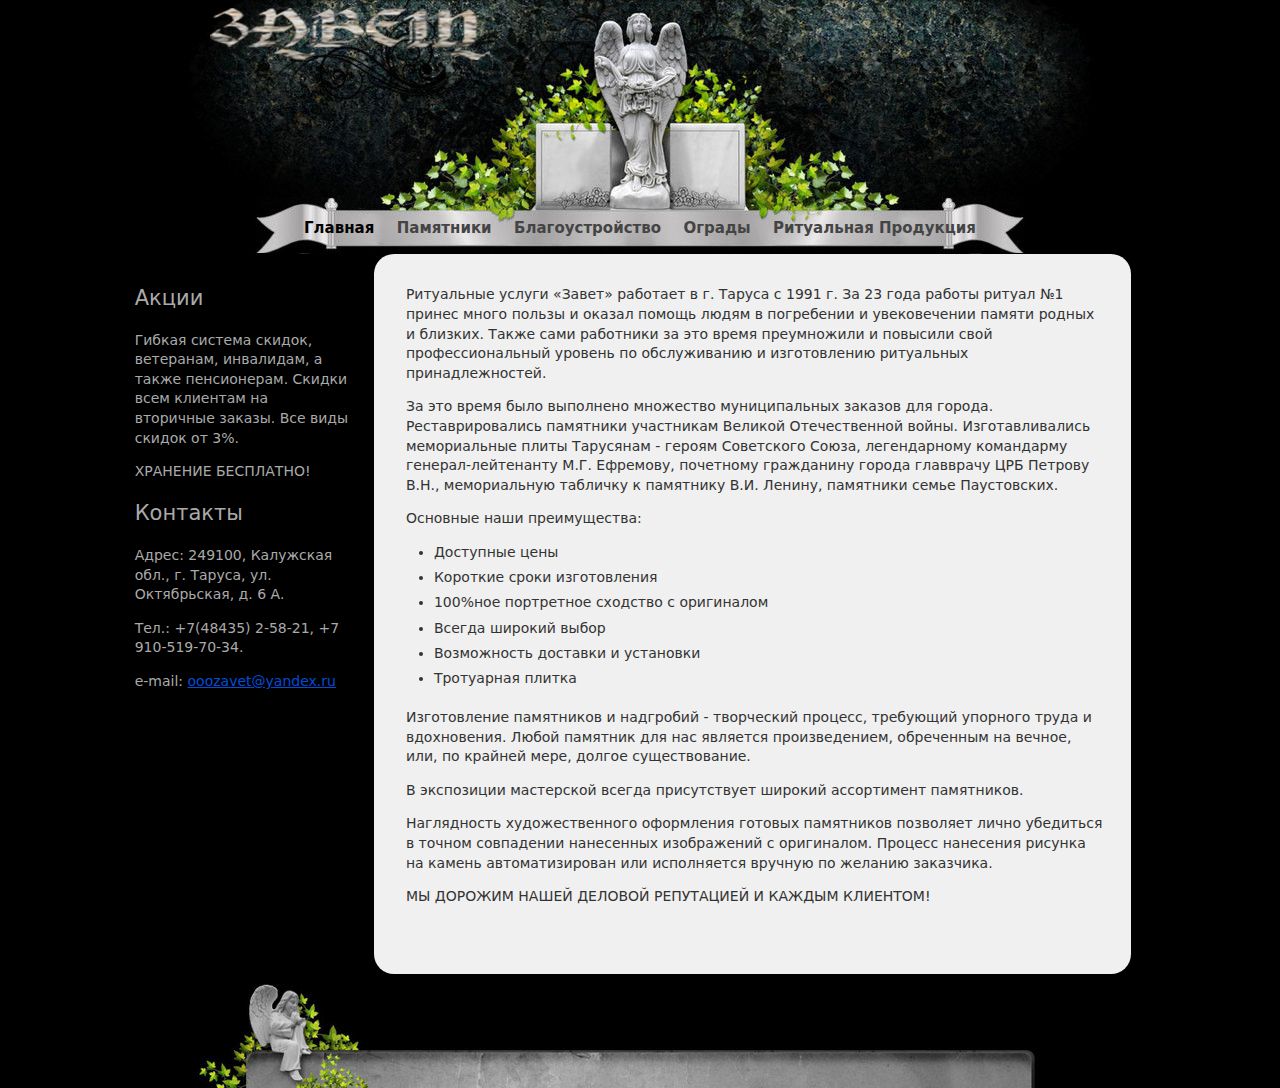
==== index.html @ bbde6373 "Ритуал - первый коммит" ====
<!doctype html>
<html lang="ru">

<head>
    <meta charset="utf-8"/>
    <meta name="keywords" content="Таруса, Ритуал, ритуальные услуги"/>
    <meta name="description" content=""/>
    <meta name="author" content="Ars P. Shilovsky"/>
    <link rel="stylesheet" href="css/style.css"/>
    <title>Ритуал Таруса</title>
    <!--[if lt IE 9]>
    <script src="http://html5shiv.googlecode.com/svn/trunk/html5.js"></script><![endif]-->
</head>


<!--[if lt IE 9]><p class="warning">Браузер устарел и может неправильно отображать данную страницу.</p><![endif]-->


<body>
<div class="container">


    <header class="header clearfix">
        <div class="logo">
        <img class=img_logo src="images/design/logo.png" alt="Завет">
        <div class="clearfix"></div>
        </div>

        <nav class="menu_main">
            <ul>
                <li class="active"><a href="index.html">Главная</a></li>
                <li><a href="pamyatniki.html">Памятники</a></li>
                <li><a href="blagoustroistvo.html">Благоустройство</a></li>
                <li><a href="ogrady.html">Ограды</a></li>
                <li><a href="ritual.html">Ритуальная продукция</a></li>
            </ul>
        </nav>
    </header>


    <div class="info">
		
		<div class="sidebar">
		        
		        <article class="article clearfix">
				<div class="col_100">
					<h2>Акции</h2>
					<p>Гибкая система скидок, ветеранам, инвалидам, а также пенсионерам. Скидки всем клиентам на вторичные заказы. Все виды скидок от 3%. </p>
					<p>ХРАНЕНИЕ БЕСПЛАТНО!</p>
					<h2>Контакты</h2>
					<p>Адрес: 249100, Калужская обл., г. Таруса, ул. Октябрьская, д. 6 А.</p>
					<p>Тел.: +7(48435) 2-58-21, +7 910-519-70-34.</p>
					<p>e-mail: <a href="mailto:ooozavet@yandex.ru">ooozavet@yandex.ru</a></p>
                </div>
            	</article>
		</div>
		
		<div class="content">
				        
		        <article class="article clearfix">
				<div class="col_100">
                	<p>Ритуальные услуги «Завет» работает в г. Таруса с 1991 г. За 23 года работы ритуал №1 принес много пользы и оказал помощь людям в погребении и увековечении памяти родных и близких. Также сами работники за это время преумножили и повысили свой профессиональный уровень по обслуживанию и изготовлению ритуальных принадлежностей.</p>
					<p>За это время было выполнено множество муниципальных заказов для города. Реставрировались памятники участникам Великой Отечественной войны. Изготавливались мемориальные плиты Тарусянам - героям Советского Союза, легендарному командарму генерал-лейтенанту М.Г. Ефремову, почетному гражданину  города главврачу ЦРБ  Петрову В.Н., мемориальную табличку к памятнику В.И. Ленину, памятники семье Паустовских.</p>
					<p>Основные наши преимущества:</p>
					<ul>
					<li>Доступные цены</li>
					<li>Короткие сроки изготовления</li>
					<li>100%ное портретное сходство с оригиналом</li>
					<li>Всегда широкий выбор</li>
					<li>Возможность доставки и установки</li>
					<li>Тротуарная плитка</li>
					</ul>
					<p>Изготовление памятников и надгробий - творческий процесс, требующий упорного труда и вдохновения. Любой памятник для нас является произведением, обреченным на вечное, или, по крайней мере, долгое существование.</p>
					<p>В экспозиции мастерской всегда присутствует широкий ассортимент памятников.</p>
					<p>Наглядность художественного оформления готовых памятников позволяет лично убедиться в точном совпадении нанесенных изображений с оригиналом. Процесс нанесения рисунка на камень автоматизирован или исполняется вручную по желанию заказчика.</p>
					<p>МЫ ДОРОЖИМ НАШЕЙ ДЕЛОВОЙ РЕПУТАЦИЕЙ И КАЖДЫМ КЛИЕНТОМ!</p>
                </div>
            	</article>
		</div>
		
		<div class="clearfix"></div>

    </div>


    <footer class="footer clearfix"></footer>


</div>

</body>
</html>
---- css/style.css ----
@import url('reset.css');
@import url('skin.css');


/* Columns 
-------
.col_33 | .col_33 | .col_33
.clearfix
-------
.col_75 | .col_25
.clearfix
-------
.col_66 | .col_33
.clearfix
-------
.col_50 | .col_50
.clearfix
-------
.col_100
-------
*/
.col_25 {
  width:22%;
  margin:0 2% 0 0;
  float:left;
  padding: 1% 0 0 0;
}
.col_33 {
  width:30%;
  margin:0 1% 1% 0;
  float:left;
  padding: 1% 1% 1% 1%;
}
.col_50 {
  width:47%;
  margin:0 1% 1% 0;
  float:left;
  padding: 1% 1% 1% 1%;
}
.col_66 {
  width:63%;
  margin:0 1% 1% 0;
  float:left;
  padding: 1% 1% 1% 1%;
}
.col_75 {
  width:72%;
  margin:0 1% 1% 0;
  float:left;
  padding: 1% 1% 1% 1%;
}
.col_100 {
  width:97%;
  margin:0 1% 1% 0;
  float:left;
  padding: 1% 1% 1% 1%;
}

.col_25.wrap { width:25%; margin:0;}
.col_33.wrap { width:33%; margin:0;}
.col_50.wrap { width:50%; margin:0;}
.col_66.wrap { width:66%; margin:0;}
.col_75.wrap { width:75%; margin:0;}
.col_100.wrap { width:100%; margin:0;}
/* End columns */


/* Helper classes */
.center {text-align:center;}
.left {text-align:left;}
.right {text-align:right;}

.img_floatleft {float:left; margin:0 20px 5px 0;}
.img_floatright {float:right; margin:0 0 5px 10px;}
.img_logo {float:left; margin:0 10px 5px 0;}
.img_maltcev {float:left; margin:10px 10px 10px 10px;}

.img_hidden  {
display:none;
}

.img {max-width:100%;}
/* End helper classes */

a.button { color:auto; }

@media only screen and (max-width:480px) { /* Smartphone */
  .header {
    margin-bottom:0;
  }

  .logo{
    display:block;
    float:none;
    text-align:center;
  }
  
  .img_logo{
    display:none;
  }

  .menu_main {
    width:100%;
    text-align:center;
    float:none;
    padding:0;
    margin:1em 0 0 0;
  }
  
  .menu_main a {
    display:inline-block;
    padding:7px;
  }
  
  .copyright {
    width:100%;
    float:none;
    text-align:center;
  }

  .footer  {
    padding-bottom:0;
  }
  
  .menu_bottom {
    width:100%;
    float:none;
    text-align:center;
    margin:1em 0 0 0;
    padding:0;
  }  
  .menu_bottom a {
    display:inline-block;
    padding:6px;
  }
  
  .form textarea {
    width:100%;
  }  
  .form label {
    padding:10px 0 8px 0;
  }
}


@media only screen and (max-width:768px) { /* Tablet */
  .col_25,
  .col_33,
  .col_66,
  .col_50 ,
  .col_75  {
    width:98%;
    float:none;
  } 
  
  .form label {
    padding:10px 0 8px 0;
  }
}


@media print { /* Printer */
  * { background:transparent !important; color:black !important; text-shadow:none !important; filter:none !important; -ms-filter:none !important; }
  a, a:visited { color:#444 !important; text-decoration:underline; }
  a[href]:after { content:" (" attr(href) ")"; }
  abbr[title]:after { content:" (" attr(title) ")"; }
  pre, blockquote { border:1px solid #999; page-break-inside:avoid; }
  thead { display:table-header-group; }
  tr, img { page-break-inside:avoid; }
  img { max-width:100% !important; }
  @page { margin:0.5cm; }
  p, h2, h3 { orphans:3; widows:3; }
  h2, h3{ page-break-after:avoid; }
  
  .header, .footer, .form {display:none;}
  .col_33, .col_66, .col_50  { width:98%; float:none; } 
  
}
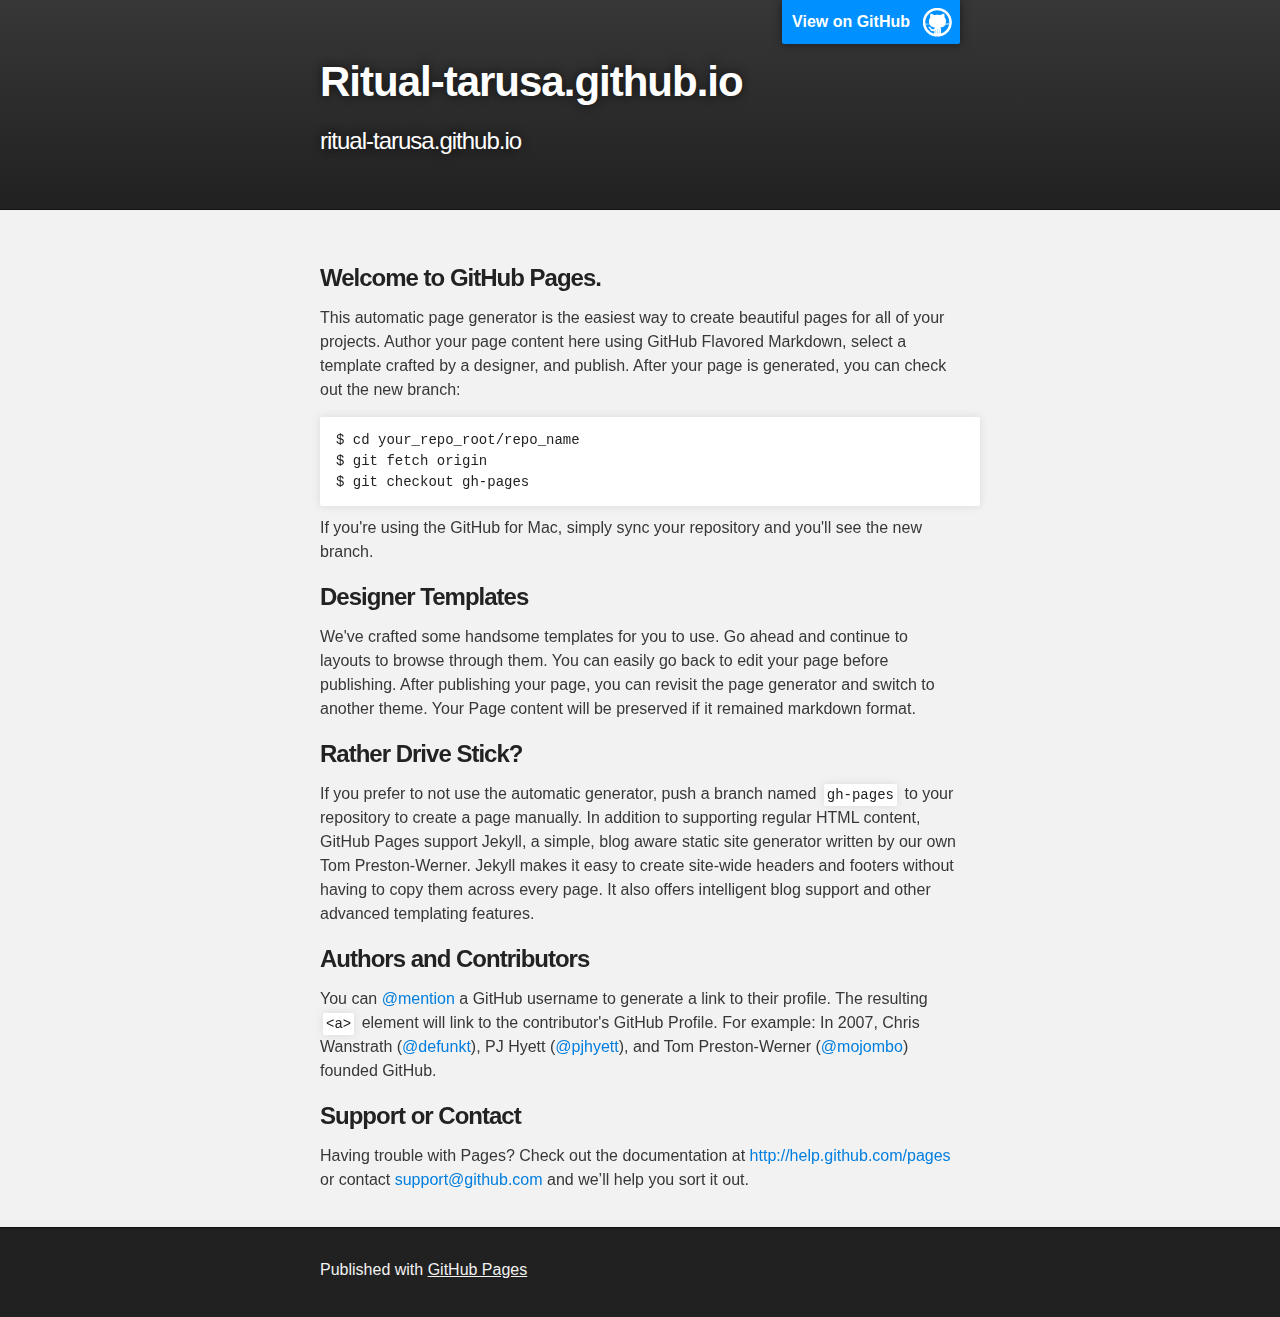
==== commit a7cca297: "Replace master branch with page content via GitHub" ====
--- a/index.html
+++ b/index.html
@@ -1,92 +1,74 @@
-<!doctype html>
-<html lang="ru">
+<!DOCTYPE html>
+<html>
 
-<head>
-    <meta charset="utf-8"/>
-    <meta name="keywords" content="Таруса, Ритуал, ритуальные услуги"/>
-    <meta name="description" content=""/>
-    <meta name="author" content="Ars P. Shilovsky"/>
-    <link rel="stylesheet" href="css/style.css"/>
-    <title>Ритуал Таруса</title>
-    <!--[if lt IE 9]>
-    <script src="http://html5shiv.googlecode.com/svn/trunk/html5.js"></script><![endif]-->
-</head>
+  <head>
+    <meta charset='utf-8' />
+    <meta http-equiv="X-UA-Compatible" content="chrome=1" />
+    <meta name="description" content="Ritual-tarusa.github.io : ritual-tarusa.github.io" />
 
+    <link rel="stylesheet" type="text/css" media="screen" href="stylesheets/stylesheet.css">
 
-<!--[if lt IE 9]><p class="warning">Браузер устарел и может неправильно отображать данную страницу.</p><![endif]-->
+    <title>Ritual-tarusa.github.io</title>
+  </head>
 
+  <body>
 
-<body>
-<div class="container">
+    <!-- HEADER -->
+    <div id="header_wrap" class="outer">
+        <header class="inner">
+          <a id="forkme_banner" href="https://github.com/ritual-tarusa">View on GitHub</a>
 
+          <h1 id="project_title">Ritual-tarusa.github.io</h1>
+          <h2 id="project_tagline">ritual-tarusa.github.io</h2>
 
-    <header class="header clearfix">
-        <div class="logo">
-        <img class=img_logo src="images/design/logo.png" alt="Завет">
-        <div class="clearfix"></div>
-        </div>
-
-        <nav class="menu_main">
-            <ul>
-                <li class="active"><a href="index.html">Главная</a></li>
-                <li><a href="pamyatniki.html">Памятники</a></li>
-                <li><a href="blagoustroistvo.html">Благоустройство</a></li>
-                <li><a href="ogrady.html">Ограды</a></li>
-                <li><a href="ritual.html">Ритуальная продукция</a></li>
-            </ul>
-        </nav>
-    </header>
-
-
-    <div class="info">
-		
-		<div class="sidebar">
-		        
-		        <article class="article clearfix">
-				<div class="col_100">
-					<h2>Акции</h2>
-					<p>Гибкая система скидок, ветеранам, инвалидам, а также пенсионерам. Скидки всем клиентам на вторичные заказы. Все виды скидок от 3%. </p>
-					<p>ХРАНЕНИЕ БЕСПЛАТНО!</p>
-					<h2>Контакты</h2>
-					<p>Адрес: 249100, Калужская обл., г. Таруса, ул. Октябрьская, д. 6 А.</p>
-					<p>Тел.: +7(48435) 2-58-21, +7 910-519-70-34.</p>
-					<p>e-mail: <a href="mailto:ooozavet@yandex.ru">ooozavet@yandex.ru</a></p>
-                </div>
-            	</article>
-		</div>
-		
-		<div class="content">
-				        
-		        <article class="article clearfix">
-				<div class="col_100">
-                	<p>Ритуальные услуги «Завет» работает в г. Таруса с 1991 г. За 23 года работы ритуал №1 принес много пользы и оказал помощь людям в погребении и увековечении памяти родных и близких. Также сами работники за это время преумножили и повысили свой профессиональный уровень по обслуживанию и изготовлению ритуальных принадлежностей.</p>
-					<p>За это время было выполнено множество муниципальных заказов для города. Реставрировались памятники участникам Великой Отечественной войны. Изготавливались мемориальные плиты Тарусянам - героям Советского Союза, легендарному командарму генерал-лейтенанту М.Г. Ефремову, почетному гражданину  города главврачу ЦРБ  Петрову В.Н., мемориальную табличку к памятнику В.И. Ленину, памятники семье Паустовских.</p>
-					<p>Основные наши преимущества:</p>
-					<ul>
-					<li>Доступные цены</li>
-					<li>Короткие сроки изготовления</li>
-					<li>100%ное портретное сходство с оригиналом</li>
-					<li>Всегда широкий выбор</li>
-					<li>Возможность доставки и установки</li>
-					<li>Тротуарная плитка</li>
-					</ul>
-					<p>Изготовление памятников и надгробий - творческий процесс, требующий упорного труда и вдохновения. Любой памятник для нас является произведением, обреченным на вечное, или, по крайней мере, долгое существование.</p>
-					<p>В экспозиции мастерской всегда присутствует широкий ассортимент памятников.</p>
-					<p>Наглядность художественного оформления готовых памятников позволяет лично убедиться в точном совпадении нанесенных изображений с оригиналом. Процесс нанесения рисунка на камень автоматизирован или исполняется вручную по желанию заказчика.</p>
-					<p>МЫ ДОРОЖИМ НАШЕЙ ДЕЛОВОЙ РЕПУТАЦИЕЙ И КАЖДЫМ КЛИЕНТОМ!</p>
-                </div>
-            	</article>
-		</div>
-		
-		<div class="clearfix"></div>
-
+        </header>
     </div>
 
+    <!-- MAIN CONTENT -->
+    <div id="main_content_wrap" class="outer">
+      <section id="main_content" class="inner">
+        <h3>
+<a name="welcome-to-github-pages" class="anchor" href="#welcome-to-github-pages"><span class="octicon octicon-link"></span></a>Welcome to GitHub Pages.</h3>
 
-    <footer class="footer clearfix"></footer>
+<p>This automatic page generator is the easiest way to create beautiful pages for all of your projects. Author your page content here using GitHub Flavored Markdown, select a template crafted by a designer, and publish. After your page is generated, you can check out the new branch:</p>
 
+<pre><code>$ cd your_repo_root/repo_name
+$ git fetch origin
+$ git checkout gh-pages
+</code></pre>
 
-</div>
+<p>If you're using the GitHub for Mac, simply sync your repository and you'll see the new branch.</p>
 
-</body>
+<h3>
+<a name="designer-templates" class="anchor" href="#designer-templates"><span class="octicon octicon-link"></span></a>Designer Templates</h3>
+
+<p>We've crafted some handsome templates for you to use. Go ahead and continue to layouts to browse through them. You can easily go back to edit your page before publishing. After publishing your page, you can revisit the page generator and switch to another theme. Your Page content will be preserved if it remained markdown format.</p>
+
+<h3>
+<a name="rather-drive-stick" class="anchor" href="#rather-drive-stick"><span class="octicon octicon-link"></span></a>Rather Drive Stick?</h3>
+
+<p>If you prefer to not use the automatic generator, push a branch named <code>gh-pages</code> to your repository to create a page manually. In addition to supporting regular HTML content, GitHub Pages support Jekyll, a simple, blog aware static site generator written by our own Tom Preston-Werner. Jekyll makes it easy to create site-wide headers and footers without having to copy them across every page. It also offers intelligent blog support and other advanced templating features.</p>
+
+<h3>
+<a name="authors-and-contributors" class="anchor" href="#authors-and-contributors"><span class="octicon octicon-link"></span></a>Authors and Contributors</h3>
+
+<p>You can <a href="https://github.com/blog/821" class="user-mention">@mention</a> a GitHub username to generate a link to their profile. The resulting <code>&lt;a&gt;</code> element will link to the contributor's GitHub Profile. For example: In 2007, Chris Wanstrath (<a href="https://github.com/defunkt" class="user-mention">@defunkt</a>), PJ Hyett (<a href="https://github.com/pjhyett" class="user-mention">@pjhyett</a>), and Tom Preston-Werner (<a href="https://github.com/mojombo" class="user-mention">@mojombo</a>) founded GitHub.</p>
+
+<h3>
+<a name="support-or-contact" class="anchor" href="#support-or-contact"><span class="octicon octicon-link"></span></a>Support or Contact</h3>
+
+<p>Having trouble with Pages? Check out the documentation at <a href="http://help.github.com/pages">http://help.github.com/pages</a> or contact <a href="mailto:support@github.com">support@github.com</a> and we’ll help you sort it out.</p>
+      </section>
+    </div>
+
+    <!-- FOOTER  -->
+    <div id="footer_wrap" class="outer">
+      <footer class="inner">
+        <p>Published with <a href="http://pages.github.com">GitHub Pages</a></p>
+      </footer>
+    </div>
+
+    
+
+  </body>
 </html>
--- a/stylesheets/stylesheet.css
+++ b/stylesheets/stylesheet.css
@@ -0,0 +1,423 @@
+/*******************************************************************************
+Slate Theme for GitHub Pages
+by Jason Costello, @jsncostello
+*******************************************************************************/
+
+@import url(pygment_trac.css);
+
+/*******************************************************************************
+MeyerWeb Reset
+*******************************************************************************/
+
+html, body, div, span, applet, object, iframe,
+h1, h2, h3, h4, h5, h6, p, blockquote, pre,
+a, abbr, acronym, address, big, cite, code,
+del, dfn, em, img, ins, kbd, q, s, samp,
+small, strike, strong, sub, sup, tt, var,
+b, u, i, center,
+dl, dt, dd, ol, ul, li,
+fieldset, form, label, legend,
+table, caption, tbody, tfoot, thead, tr, th, td,
+article, aside, canvas, details, embed,
+figure, figcaption, footer, header, hgroup,
+menu, nav, output, ruby, section, summary,
+time, mark, audio, video {
+  margin: 0;
+  padding: 0;
+  border: 0;
+  font: inherit;
+  vertical-align: baseline;
+}
+
+/* HTML5 display-role reset for older browsers */
+article, aside, details, figcaption, figure,
+footer, header, hgroup, menu, nav, section {
+  display: block;
+}
+
+ol, ul {
+  list-style: none;
+}
+
+table {
+  border-collapse: collapse;
+  border-spacing: 0;
+}
+
+/*******************************************************************************
+Theme Styles
+*******************************************************************************/
+
+body {
+  box-sizing: border-box;
+  color:#373737;
+  background: #212121;
+  font-size: 16px;
+  font-family: 'Myriad Pro', Calibri, Helvetica, Arial, sans-serif;
+  line-height: 1.5;
+  -webkit-font-smoothing: antialiased;
+}
+
+h1, h2, h3, h4, h5, h6 {
+  margin: 10px 0;
+  font-weight: 700;
+  color:#222222;
+  font-family: 'Lucida Grande', 'Calibri', Helvetica, Arial, sans-serif;
+  letter-spacing: -1px;
+}
+
+h1 {
+  font-size: 36px;
+  font-weight: 700;
+}
+
+h2 {
+  padding-bottom: 10px;
+  font-size: 32px;
+  background: url('../images/bg_hr.png') repeat-x bottom;
+}
+
+h3 {
+  font-size: 24px;
+}
+
+h4 {
+  font-size: 21px;
+}
+
+h5 {
+  font-size: 18px;
+}
+
+h6 {
+  font-size: 16px;
+}
+
+p {
+  margin: 10px 0 15px 0;
+}
+
+footer p {
+  color: #f2f2f2;
+}
+
+a {
+  text-decoration: none;
+  color: #007edf;
+  text-shadow: none;
+
+  transition: color 0.5s ease;
+  transition: text-shadow 0.5s ease;
+  -webkit-transition: color 0.5s ease;
+  -webkit-transition: text-shadow 0.5s ease;
+  -moz-transition: color 0.5s ease;
+  -moz-transition: text-shadow 0.5s ease;
+  -o-transition: color 0.5s ease;
+  -o-transition: text-shadow 0.5s ease;
+  -ms-transition: color 0.5s ease;
+  -ms-transition: text-shadow 0.5s ease;
+}
+
+a:hover, a:focus {text-decoration: underline;}
+
+footer a {
+  color: #F2F2F2;
+  text-decoration: underline;
+}
+
+em {
+  font-style: italic;
+}
+
+strong {
+  font-weight: bold;
+}
+
+img {
+  position: relative;
+  margin: 0 auto;
+  max-width: 739px;
+  padding: 5px;
+  margin: 10px 0 10px 0;
+  border: 1px solid #ebebeb;
+
+  box-shadow: 0 0 5px #ebebeb;
+  -webkit-box-shadow: 0 0 5px #ebebeb;
+  -moz-box-shadow: 0 0 5px #ebebeb;
+  -o-box-shadow: 0 0 5px #ebebeb;
+  -ms-box-shadow: 0 0 5px #ebebeb;
+}
+
+p img {
+  display: inline;
+  margin: 0;
+  padding: 0;
+  vertical-align: middle;
+  text-align: center;
+  border: none;
+}
+
+pre, code {
+  width: 100%;
+  color: #222;
+  background-color: #fff;
+
+  font-family: Monaco, "Bitstream Vera Sans Mono", "Lucida Console", Terminal, monospace;
+  font-size: 14px;
+
+  border-radius: 2px;
+  -moz-border-radius: 2px;
+  -webkit-border-radius: 2px;
+}
+
+pre {
+  width: 100%;
+  padding: 10px;
+  box-shadow: 0 0 10px rgba(0,0,0,.1);
+  overflow: auto;
+}
+
+code {
+  padding: 3px;
+  margin: 0 3px;
+  box-shadow: 0 0 10px rgba(0,0,0,.1);
+}
+
+pre code {
+  display: block;
+  box-shadow: none;
+}
+
+blockquote {
+  color: #666;
+  margin-bottom: 20px;
+  padding: 0 0 0 20px;
+  border-left: 3px solid #bbb;
+}
+
+
+ul, ol, dl {
+  margin-bottom: 15px
+}
+
+ul {
+  list-style: inside;
+  padding-left: 20px;
+}
+
+ol {
+  list-style: decimal inside;
+  padding-left: 20px;
+}
+
+dl dt {
+  font-weight: bold;
+}
+
+dl dd {
+  padding-left: 20px;
+  font-style: italic;
+}
+
+dl p {
+  padding-left: 20px;
+  font-style: italic;
+}
+
+hr {
+  height: 1px;
+  margin-bottom: 5px;
+  border: none;
+  background: url('../images/bg_hr.png') repeat-x center;
+}
+
+table {
+  border: 1px solid #373737;
+  margin-bottom: 20px;
+  text-align: left;
+ }
+
+th {
+  font-family: 'Lucida Grande', 'Helvetica Neue', Helvetica, Arial, sans-serif;
+  padding: 10px;
+  background: #373737;
+  color: #fff;
+ }
+
+td {
+  padding: 10px;
+  border: 1px solid #373737;
+ }
+
+form {
+  background: #f2f2f2;
+  padding: 20px;
+}
+
+/*******************************************************************************
+Full-Width Styles
+*******************************************************************************/
+
+.outer {
+  width: 100%;
+}
+
+.inner {
+  position: relative;
+  max-width: 640px;
+  padding: 20px 10px;
+  margin: 0 auto;
+}
+
+#forkme_banner {
+  display: block;
+  position: absolute;
+  top:0;
+  right: 10px;
+  z-index: 10;
+  padding: 10px 50px 10px 10px;
+  color: #fff;
+  background: url('../images/blacktocat.png') #0090ff no-repeat 95% 50%;
+  font-weight: 700;
+  box-shadow: 0 0 10px rgba(0,0,0,.5);
+  border-bottom-left-radius: 2px;
+  border-bottom-right-radius: 2px;
+}
+
+#header_wrap {
+  background: #212121;
+  background: -moz-linear-gradient(top, #373737, #212121);
+  background: -webkit-linear-gradient(top, #373737, #212121);
+  background: -ms-linear-gradient(top, #373737, #212121);
+  background: -o-linear-gradient(top, #373737, #212121);
+  background: linear-gradient(top, #373737, #212121);
+}
+
+#header_wrap .inner {
+  padding: 50px 10px 30px 10px;
+}
+
+#project_title {
+  margin: 0;
+  color: #fff;
+  font-size: 42px;
+  font-weight: 700;
+  text-shadow: #111 0px 0px 10px;
+}
+
+#project_tagline {
+  color: #fff;
+  font-size: 24px;
+  font-weight: 300;
+  background: none;
+  text-shadow: #111 0px 0px 10px;
+}
+
+#downloads {
+  position: absolute;
+  width: 210px;
+  z-index: 10;
+  bottom: -40px;
+  right: 0;
+  height: 70px;
+  background: url('../images/icon_download.png') no-repeat 0% 90%;
+}
+
+.zip_download_link {
+  display: block;
+  float: right;
+  width: 90px;
+  height:70px;
+  text-indent: -5000px;
+  overflow: hidden;
+  background: url(../images/sprite_download.png) no-repeat bottom left;
+}
+
+.tar_download_link {
+  display: block;
+  float: right;
+  width: 90px;
+  height:70px;
+  text-indent: -5000px;
+  overflow: hidden;
+  background: url(../images/sprite_download.png) no-repeat bottom right;
+  margin-left: 10px;
+}
+
+.zip_download_link:hover {
+  background: url(../images/sprite_download.png) no-repeat top left;
+}
+
+.tar_download_link:hover {
+  background: url(../images/sprite_download.png) no-repeat top right;
+}
+
+#main_content_wrap {
+  background: #f2f2f2;
+  border-top: 1px solid #111;
+  border-bottom: 1px solid #111;
+}
+
+#main_content {
+  padding-top: 40px;
+}
+
+#footer_wrap {
+  background: #212121;
+}
+
+
+
+/*******************************************************************************
+Small Device Styles
+*******************************************************************************/
+
+@media screen and (max-width: 480px) {
+  body {
+    font-size:14px;
+  }
+
+  #downloads {
+    display: none;
+  }
+
+  .inner {
+    min-width: 320px;
+    max-width: 480px;
+  }
+
+  #project_title {
+  font-size: 32px;
+  }
+
+  h1 {
+    font-size: 28px;
+  }
+
+  h2 {
+    font-size: 24px;
+  }
+
+  h3 {
+    font-size: 21px;
+  }
+
+  h4 {
+    font-size: 18px;
+  }
+
+  h5 {
+    font-size: 14px;
+  }
+
+  h6 {
+    font-size: 12px;
+  }
+
+  code, pre {
+    min-width: 320px;
+    max-width: 480px;
+    font-size: 11px;
+  }
+
+}
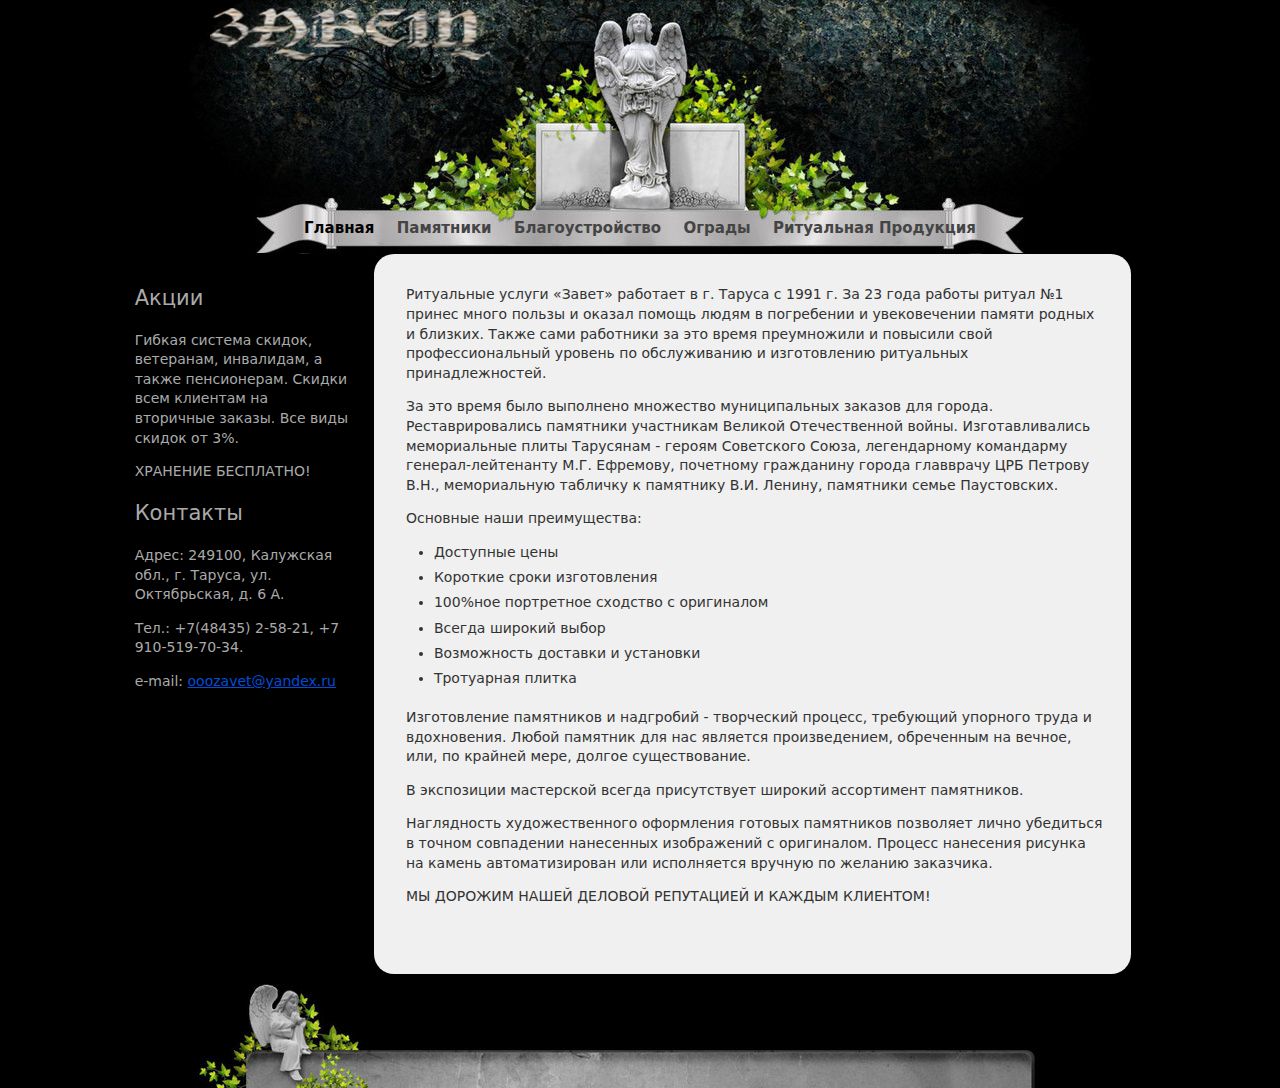
==== commit 76090d2a: "Fixing da shit" ====
--- a/index.html
+++ b/index.html
@@ -1,74 +1,92 @@
-<!DOCTYPE html>
-<html>
+<!doctype html>
+<html lang="ru">
 
-  <head>
-    <meta charset='utf-8' />
-    <meta http-equiv="X-UA-Compatible" content="chrome=1" />
-    <meta name="description" content="Ritual-tarusa.github.io : ritual-tarusa.github.io" />
+<head>
+    <meta charset="utf-8"/>
+    <meta name="keywords" content="Таруса, Ритуал, ритуальные услуги"/>
+    <meta name="description" content=""/>
+    <meta name="author" content="Ars P. Shilovsky"/>
+    <link rel="stylesheet" href="css/style.css"/>
+    <title>Ритуал Таруса</title>
+    <!--[if lt IE 9]>
+    <script src="http://html5shiv.googlecode.com/svn/trunk/html5.js"></script><![endif]-->
+</head>
 
-    <link rel="stylesheet" type="text/css" media="screen" href="stylesheets/stylesheet.css">
 
-    <title>Ritual-tarusa.github.io</title>
-  </head>
+<!--[if lt IE 9]><p class="warning">Браузер устарел и может неправильно отображать данную страницу.</p><![endif]-->
 
-  <body>
 
-    <!-- HEADER -->
-    <div id="header_wrap" class="outer">
-        <header class="inner">
-          <a id="forkme_banner" href="https://github.com/ritual-tarusa">View on GitHub</a>
+<body>
+<div class="container">
 
-          <h1 id="project_title">Ritual-tarusa.github.io</h1>
-          <h2 id="project_tagline">ritual-tarusa.github.io</h2>
 
-        </header>
+    <header class="header clearfix">
+        <div class="logo">
+        <img class=img_logo src="images/design/logo.png" alt="Завет">
+        <div class="clearfix"></div>
+        </div>
+
+        <nav class="menu_main">
+            <ul>
+                <li class="active"><a href="index.html">Главная</a></li>
+                <li><a href="pamyatniki.html">Памятники</a></li>
+                <li><a href="blagoustroistvo.html">Благоустройство</a></li>
+                <li><a href="ogrady.html">Ограды</a></li>
+                <li><a href="ritual.html">Ритуальная продукция</a></li>
+            </ul>
+        </nav>
+    </header>
+
+
+    <div class="info">
+		
+		<div class="sidebar">
+		        
+		        <article class="article clearfix">
+				<div class="col_100">
+					<h2>Акции</h2>
+					<p>Гибкая система скидок, ветеранам, инвалидам, а также пенсионерам. Скидки всем клиентам на вторичные заказы. Все виды скидок от 3%. </p>
+					<p>ХРАНЕНИЕ БЕСПЛАТНО!</p>
+					<h2>Контакты</h2>
+					<p>Адрес: 249100, Калужская обл., г. Таруса, ул. Октябрьская, д. 6 А.</p>
+					<p>Тел.: +7(48435) 2-58-21, +7 910-519-70-34.</p>
+					<p>e-mail: <a href="mailto:ooozavet@yandex.ru">ooozavet@yandex.ru</a></p>
+                </div>
+            	</article>
+		</div>
+		
+		<div class="content">
+				        
+		        <article class="article clearfix">
+				<div class="col_100">
+                	<p>Ритуальные услуги «Завет» работает в г. Таруса с 1991 г. За 23 года работы ритуал №1 принес много пользы и оказал помощь людям в погребении и увековечении памяти родных и близких. Также сами работники за это время преумножили и повысили свой профессиональный уровень по обслуживанию и изготовлению ритуальных принадлежностей.</p>
+					<p>За это время было выполнено множество муниципальных заказов для города. Реставрировались памятники участникам Великой Отечественной войны. Изготавливались мемориальные плиты Тарусянам - героям Советского Союза, легендарному командарму генерал-лейтенанту М.Г. Ефремову, почетному гражданину  города главврачу ЦРБ  Петрову В.Н., мемориальную табличку к памятнику В.И. Ленину, памятники семье Паустовских.</p>
+					<p>Основные наши преимущества:</p>
+					<ul>
+					<li>Доступные цены</li>
+					<li>Короткие сроки изготовления</li>
+					<li>100%ное портретное сходство с оригиналом</li>
+					<li>Всегда широкий выбор</li>
+					<li>Возможность доставки и установки</li>
+					<li>Тротуарная плитка</li>
+					</ul>
+					<p>Изготовление памятников и надгробий - творческий процесс, требующий упорного труда и вдохновения. Любой памятник для нас является произведением, обреченным на вечное, или, по крайней мере, долгое существование.</p>
+					<p>В экспозиции мастерской всегда присутствует широкий ассортимент памятников.</p>
+					<p>Наглядность художественного оформления готовых памятников позволяет лично убедиться в точном совпадении нанесенных изображений с оригиналом. Процесс нанесения рисунка на камень автоматизирован или исполняется вручную по желанию заказчика.</p>
+					<p>МЫ ДОРОЖИМ НАШЕЙ ДЕЛОВОЙ РЕПУТАЦИЕЙ И КАЖДЫМ КЛИЕНТОМ!</p>
+                </div>
+            	</article>
+		</div>
+		
+		<div class="clearfix"></div>
+
     </div>
 
-    <!-- MAIN CONTENT -->
-    <div id="main_content_wrap" class="outer">
-      <section id="main_content" class="inner">
-        <h3>
-<a name="welcome-to-github-pages" class="anchor" href="#welcome-to-github-pages"><span class="octicon octicon-link"></span></a>Welcome to GitHub Pages.</h3>
 
-<p>This automatic page generator is the easiest way to create beautiful pages for all of your projects. Author your page content here using GitHub Flavored Markdown, select a template crafted by a designer, and publish. After your page is generated, you can check out the new branch:</p>
+    <footer class="footer clearfix"></footer>
 
-<pre><code>$ cd your_repo_root/repo_name
-$ git fetch origin
-$ git checkout gh-pages
-</code></pre>
 
-<p>If you're using the GitHub for Mac, simply sync your repository and you'll see the new branch.</p>
+</div>
 
-<h3>
-<a name="designer-templates" class="anchor" href="#designer-templates"><span class="octicon octicon-link"></span></a>Designer Templates</h3>
-
-<p>We've crafted some handsome templates for you to use. Go ahead and continue to layouts to browse through them. You can easily go back to edit your page before publishing. After publishing your page, you can revisit the page generator and switch to another theme. Your Page content will be preserved if it remained markdown format.</p>
-
-<h3>
-<a name="rather-drive-stick" class="anchor" href="#rather-drive-stick"><span class="octicon octicon-link"></span></a>Rather Drive Stick?</h3>
-
-<p>If you prefer to not use the automatic generator, push a branch named <code>gh-pages</code> to your repository to create a page manually. In addition to supporting regular HTML content, GitHub Pages support Jekyll, a simple, blog aware static site generator written by our own Tom Preston-Werner. Jekyll makes it easy to create site-wide headers and footers without having to copy them across every page. It also offers intelligent blog support and other advanced templating features.</p>
-
-<h3>
-<a name="authors-and-contributors" class="anchor" href="#authors-and-contributors"><span class="octicon octicon-link"></span></a>Authors and Contributors</h3>
-
-<p>You can <a href="https://github.com/blog/821" class="user-mention">@mention</a> a GitHub username to generate a link to their profile. The resulting <code>&lt;a&gt;</code> element will link to the contributor's GitHub Profile. For example: In 2007, Chris Wanstrath (<a href="https://github.com/defunkt" class="user-mention">@defunkt</a>), PJ Hyett (<a href="https://github.com/pjhyett" class="user-mention">@pjhyett</a>), and Tom Preston-Werner (<a href="https://github.com/mojombo" class="user-mention">@mojombo</a>) founded GitHub.</p>
-
-<h3>
-<a name="support-or-contact" class="anchor" href="#support-or-contact"><span class="octicon octicon-link"></span></a>Support or Contact</h3>
-
-<p>Having trouble with Pages? Check out the documentation at <a href="http://help.github.com/pages">http://help.github.com/pages</a> or contact <a href="mailto:support@github.com">support@github.com</a> and we’ll help you sort it out.</p>
-      </section>
-    </div>
-
-    <!-- FOOTER  -->
-    <div id="footer_wrap" class="outer">
-      <footer class="inner">
-        <p>Published with <a href="http://pages.github.com">GitHub Pages</a></p>
-      </footer>
-    </div>
-
-    
-
-  </body>
+</body>
 </html>
--- a/css/style.css
+++ b/css/style.css
@@ -0,0 +1,178 @@
+@import url('reset.css');
+@import url('skin.css');
+
+
+/* Columns 
+-------
+.col_33 | .col_33 | .col_33
+.clearfix
+-------
+.col_75 | .col_25
+.clearfix
+-------
+.col_66 | .col_33
+.clearfix
+-------
+.col_50 | .col_50
+.clearfix
+-------
+.col_100
+-------
+*/
+.col_25 {
+  width:22%;
+  margin:0 2% 0 0;
+  float:left;
+  padding: 1% 0 0 0;
+}
+.col_33 {
+  width:30%;
+  margin:0 1% 1% 0;
+  float:left;
+  padding: 1% 1% 1% 1%;
+}
+.col_50 {
+  width:47%;
+  margin:0 1% 1% 0;
+  float:left;
+  padding: 1% 1% 1% 1%;
+}
+.col_66 {
+  width:63%;
+  margin:0 1% 1% 0;
+  float:left;
+  padding: 1% 1% 1% 1%;
+}
+.col_75 {
+  width:72%;
+  margin:0 1% 1% 0;
+  float:left;
+  padding: 1% 1% 1% 1%;
+}
+.col_100 {
+  width:97%;
+  margin:0 1% 1% 0;
+  float:left;
+  padding: 1% 1% 1% 1%;
+}
+
+.col_25.wrap { width:25%; margin:0;}
+.col_33.wrap { width:33%; margin:0;}
+.col_50.wrap { width:50%; margin:0;}
+.col_66.wrap { width:66%; margin:0;}
+.col_75.wrap { width:75%; margin:0;}
+.col_100.wrap { width:100%; margin:0;}
+/* End columns */
+
+
+/* Helper classes */
+.center {text-align:center;}
+.left {text-align:left;}
+.right {text-align:right;}
+
+.img_floatleft {float:left; margin:0 20px 5px 0;}
+.img_floatright {float:right; margin:0 0 5px 10px;}
+.img_logo {float:left; margin:0 10px 5px 0;}
+.img_maltcev {float:left; margin:10px 10px 10px 10px;}
+
+.img_hidden  {
+display:none;
+}
+
+.img {max-width:100%;}
+/* End helper classes */
+
+a.button { color:auto; }
+
+@media only screen and (max-width:480px) { /* Smartphone */
+  .header {
+    margin-bottom:0;
+  }
+
+  .logo{
+    display:block;
+    float:none;
+    text-align:center;
+  }
+  
+  .img_logo{
+    display:none;
+  }
+
+  .menu_main {
+    width:100%;
+    text-align:center;
+    float:none;
+    padding:0;
+    margin:1em 0 0 0;
+  }
+  
+  .menu_main a {
+    display:inline-block;
+    padding:7px;
+  }
+  
+  .copyright {
+    width:100%;
+    float:none;
+    text-align:center;
+  }
+
+  .footer  {
+    padding-bottom:0;
+  }
+  
+  .menu_bottom {
+    width:100%;
+    float:none;
+    text-align:center;
+    margin:1em 0 0 0;
+    padding:0;
+  }  
+  .menu_bottom a {
+    display:inline-block;
+    padding:6px;
+  }
+  
+  .form textarea {
+    width:100%;
+  }  
+  .form label {
+    padding:10px 0 8px 0;
+  }
+}
+
+
+@media only screen and (max-width:768px) { /* Tablet */
+  .col_25,
+  .col_33,
+  .col_66,
+  .col_50 ,
+  .col_75  {
+    width:98%;
+    float:none;
+  } 
+  
+  .form label {
+    padding:10px 0 8px 0;
+  }
+}
+
+
+@media print { /* Printer */
+  * { background:transparent !important; color:black !important; text-shadow:none !important; filter:none !important; -ms-filter:none !important; }
+  a, a:visited { color:#444 !important; text-decoration:underline; }
+  a[href]:after { content:" (" attr(href) ")"; }
+  abbr[title]:after { content:" (" attr(title) ")"; }
+  pre, blockquote { border:1px solid #999; page-break-inside:avoid; }
+  thead { display:table-header-group; }
+  tr, img { page-break-inside:avoid; }
+  img { max-width:100% !important; }
+  @page { margin:0.5cm; }
+  p, h2, h3 { orphans:3; widows:3; }
+  h2, h3{ page-break-after:avoid; }
+  
+  .header, .footer, .form {display:none;}
+  .col_33, .col_66, .col_50  { width:98%; float:none; } 
+  
+}
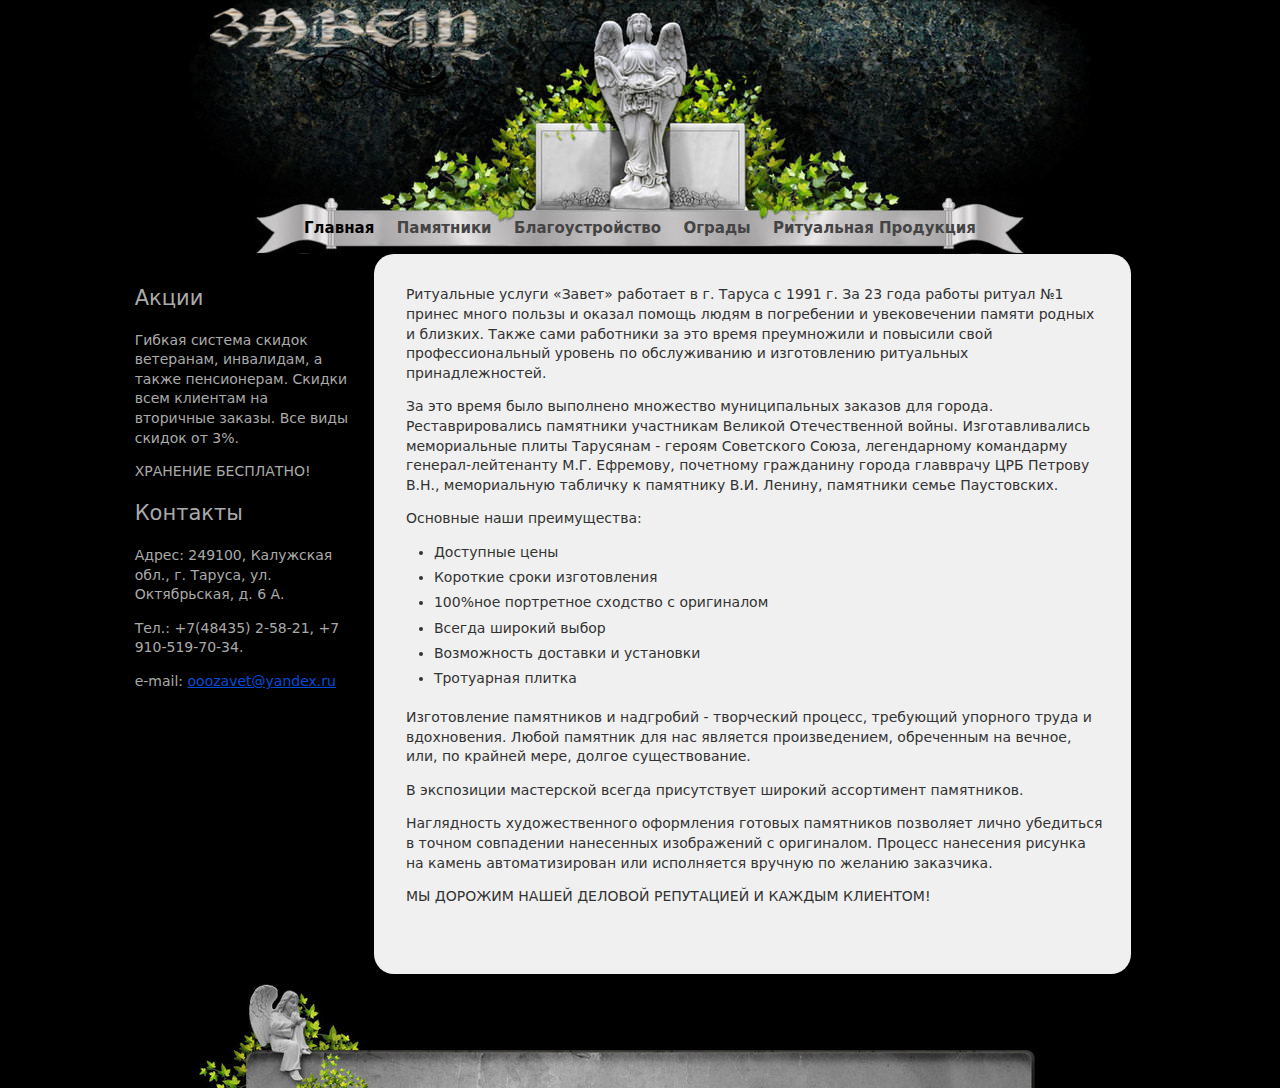
==== commit bdaf1f03: "Скидки" ====
--- a/index.html
+++ b/index.html
@@ -45,7 +45,7 @@
 		        <article class="article clearfix">
 				<div class="col_100">
 					<h2>Акции</h2>
-					<p>Гибкая система скидок, ветеранам, инвалидам, а также пенсионерам. Скидки всем клиентам на вторичные заказы. Все виды скидок от 3%. </p>
+					<p>Гибкая система скидок ветеранам, инвалидам, а также пенсионерам. Скидки всем клиентам на вторичные заказы. Все виды скидок от 3%. </p>
 					<p>ХРАНЕНИЕ БЕСПЛАТНО!</p>
 					<h2>Контакты</h2>
 					<p>Адрес: 249100, Калужская обл., г. Таруса, ул. Октябрьская, д. 6 А.</p>
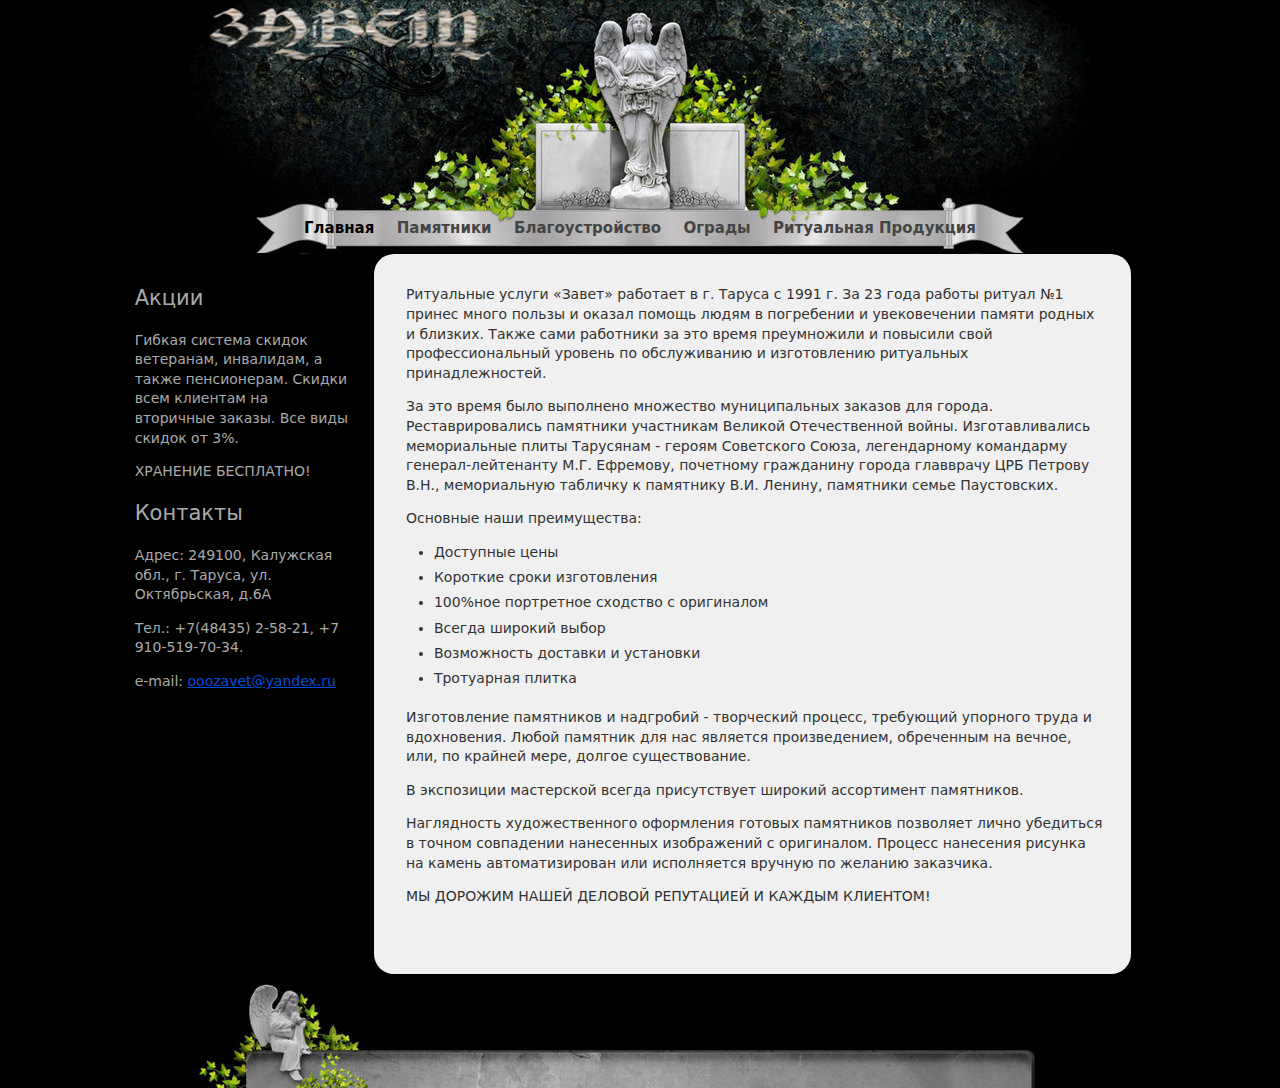
==== commit 1c15166c: "Адрес" ====
--- a/index.html
+++ b/index.html
@@ -48,7 +48,7 @@
 					<p>Гибкая система скидок ветеранам, инвалидам, а также пенсионерам. Скидки всем клиентам на вторичные заказы. Все виды скидок от 3%. </p>
 					<p>ХРАНЕНИЕ БЕСПЛАТНО!</p>
 					<h2>Контакты</h2>
-					<p>Адрес: 249100, Калужская обл., г. Таруса, ул. Октябрьская, д. 6 А.</p>
+					<p>Адрес: 249100, Калужская обл., г. Таруса, ул. Октябрьская, д.6А</p>
 					<p>Тел.: +7(48435) 2-58-21, +7 910-519-70-34.</p>
 					<p>e-mail: <a href="mailto:ooozavet@yandex.ru">ooozavet@yandex.ru</a></p>
                 </div>
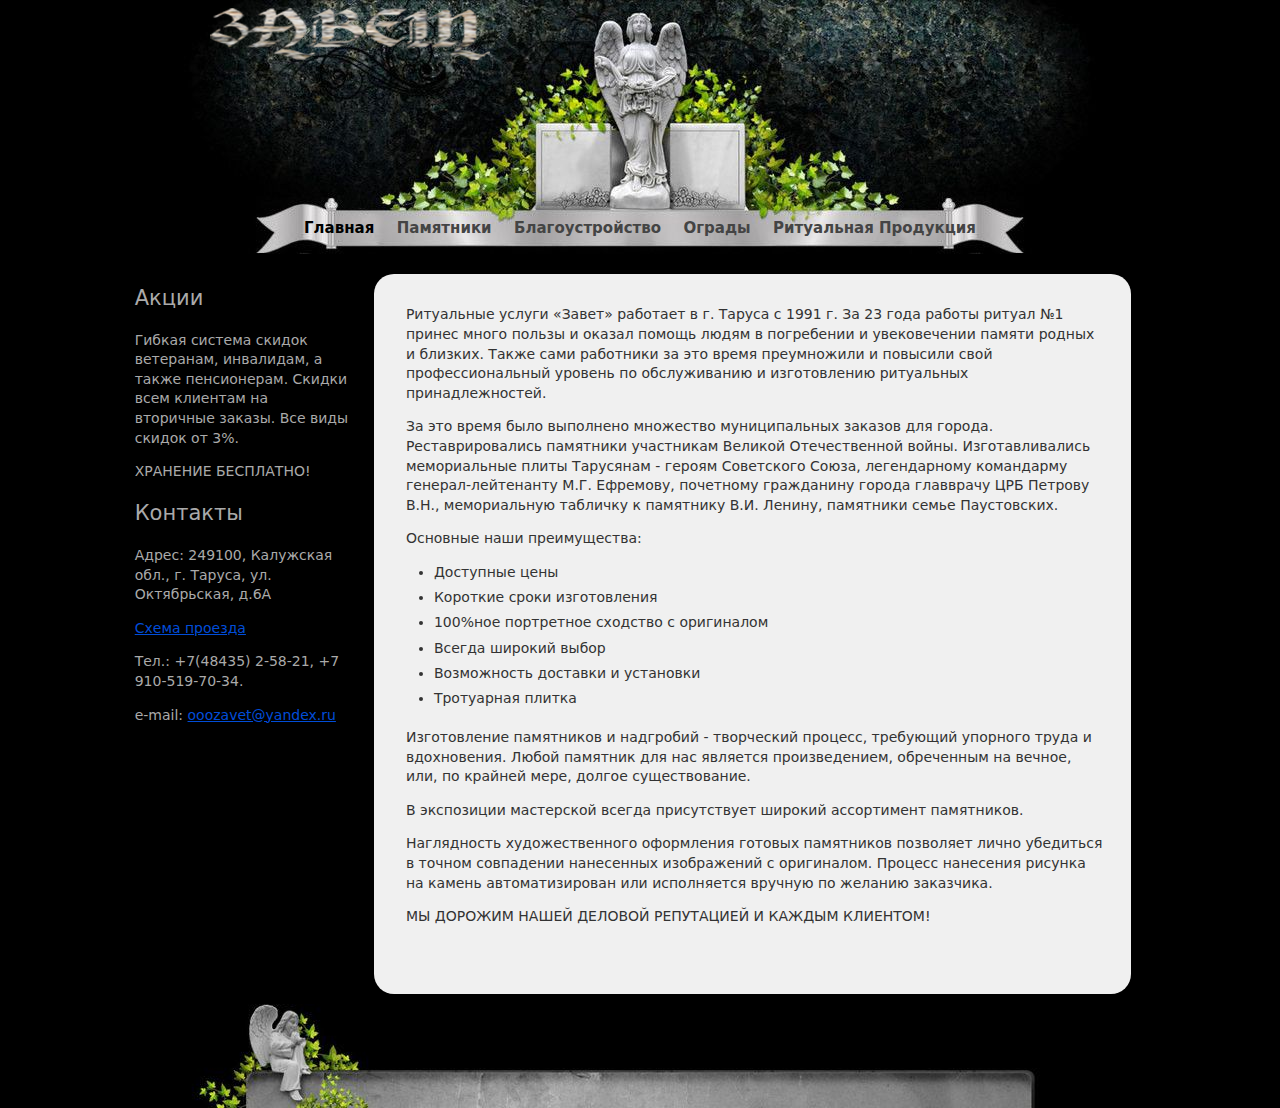
==== commit 55cf7cb0: "Gallery" ====
--- a/index.html
+++ b/index.html
@@ -49,6 +49,7 @@
 					<p>ХРАНЕНИЕ БЕСПЛАТНО!</p>
 					<h2>Контакты</h2>
 					<p>Адрес: 249100, Калужская обл., г. Таруса, ул. Октябрьская, д.6А</p>
+					<a href="http://maps.yandex.ru/org/1196658422/">Схема проезда</a>
 					<p>Тел.: +7(48435) 2-58-21, +7 910-519-70-34.</p>
 					<p>e-mail: <a href="mailto:ooozavet@yandex.ru">ooozavet@yandex.ru</a></p>
                 </div>
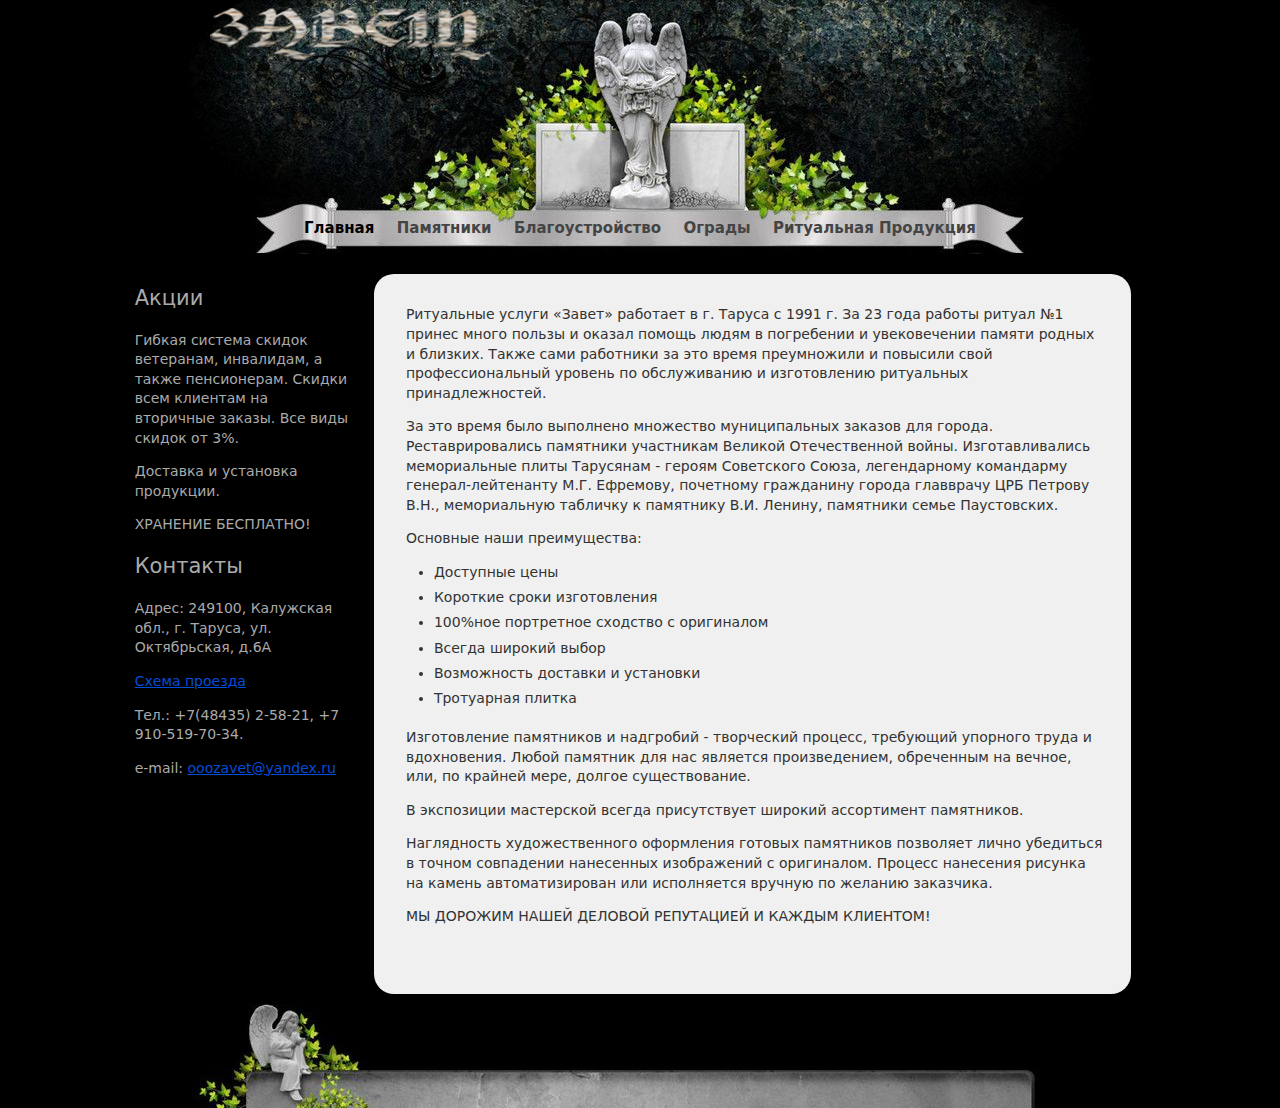
==== commit c6f2d0a6: "Delivery" ====
--- a/index.html
+++ b/index.html
@@ -46,6 +46,7 @@
 				<div class="col_100">
 					<h2>Акции</h2>
 					<p>Гибкая система скидок ветеранам, инвалидам, а также пенсионерам. Скидки всем клиентам на вторичные заказы. Все виды скидок от 3%. </p>
+					<p>Доставка и установка продукции.</p>
 					<p>ХРАНЕНИЕ БЕСПЛАТНО!</p>
 					<h2>Контакты</h2>
 					<p>Адрес: 249100, Калужская обл., г. Таруса, ул. Октябрьская, д.6А</p>
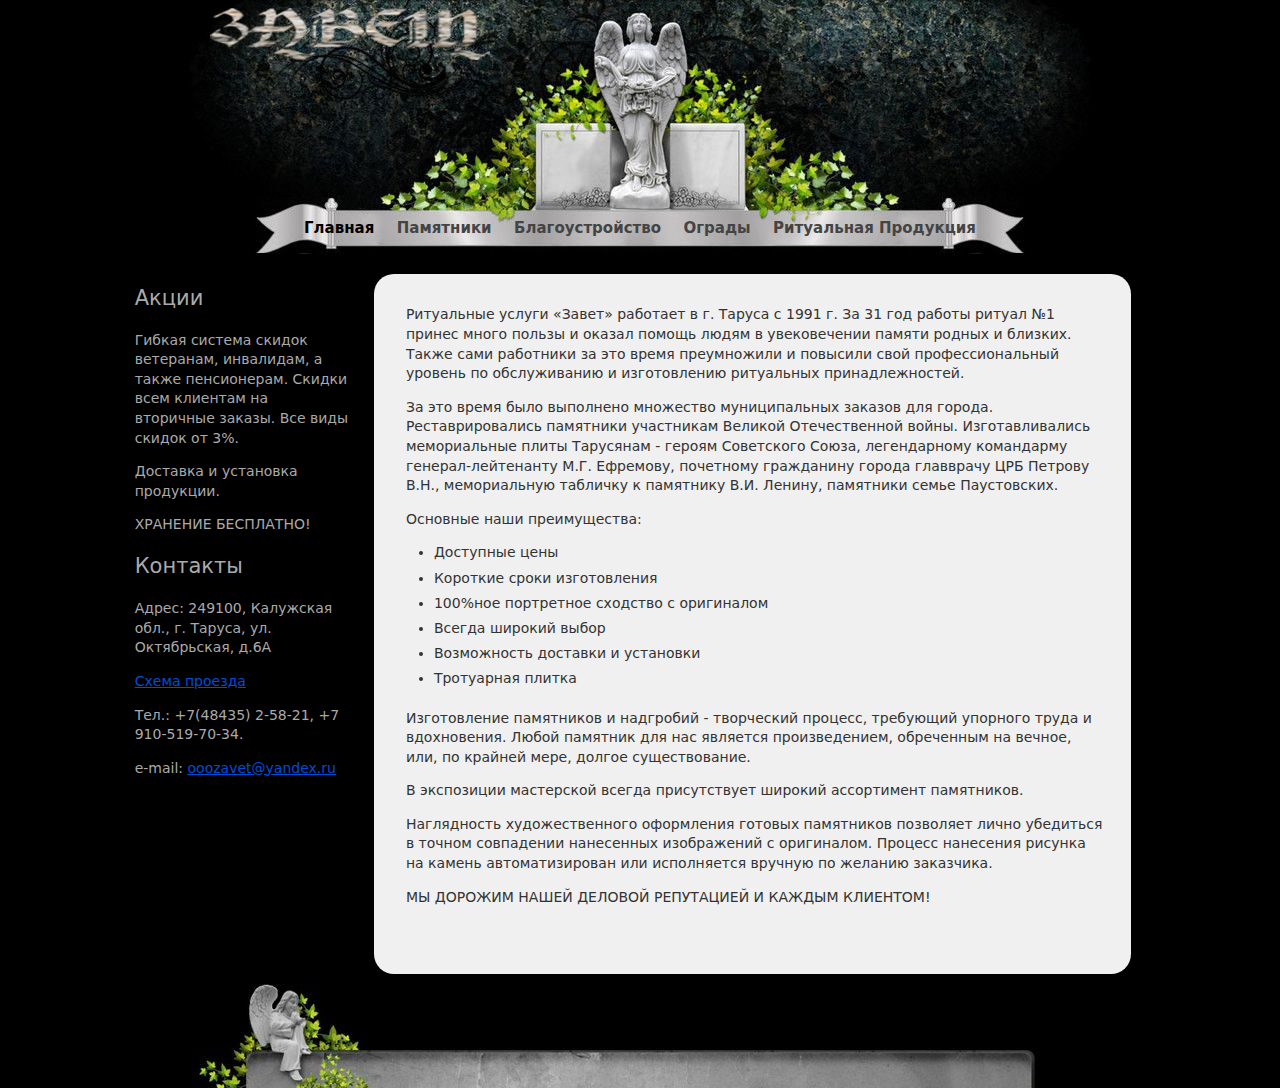
==== commit f78d1f18: "Update index.html" ====
--- a/index.html
+++ b/index.html
@@ -61,7 +61,7 @@
 				        
 		        <article class="article clearfix">
 				<div class="col_100">
-                	<p>Ритуальные услуги «Завет» работает в г. Таруса с 1991 г. За 23 года работы ритуал №1 принес много пользы и оказал помощь людям в погребении и увековечении памяти родных и близких. Также сами работники за это время преумножили и повысили свой профессиональный уровень по обслуживанию и изготовлению ритуальных принадлежностей.</p>
+                	<p>Ритуальные услуги «Завет» работает в г. Таруса с 1991 г. За 31 год работы ритуал №1 принес много пользы и оказал помощь людям в увековечении памяти родных и близких. Также сами работники за это время преумножили и повысили свой профессиональный уровень по обслуживанию и изготовлению ритуальных принадлежностей.</p>
 					<p>За это время было выполнено множество муниципальных заказов для города. Реставрировались памятники участникам Великой Отечественной войны. Изготавливались мемориальные плиты Тарусянам - героям Советского Союза, легендарному командарму генерал-лейтенанту М.Г. Ефремову, почетному гражданину  города главврачу ЦРБ  Петрову В.Н., мемориальную табличку к памятнику В.И. Ленину, памятники семье Паустовских.</p>
 					<p>Основные наши преимущества:</p>
 					<ul>
